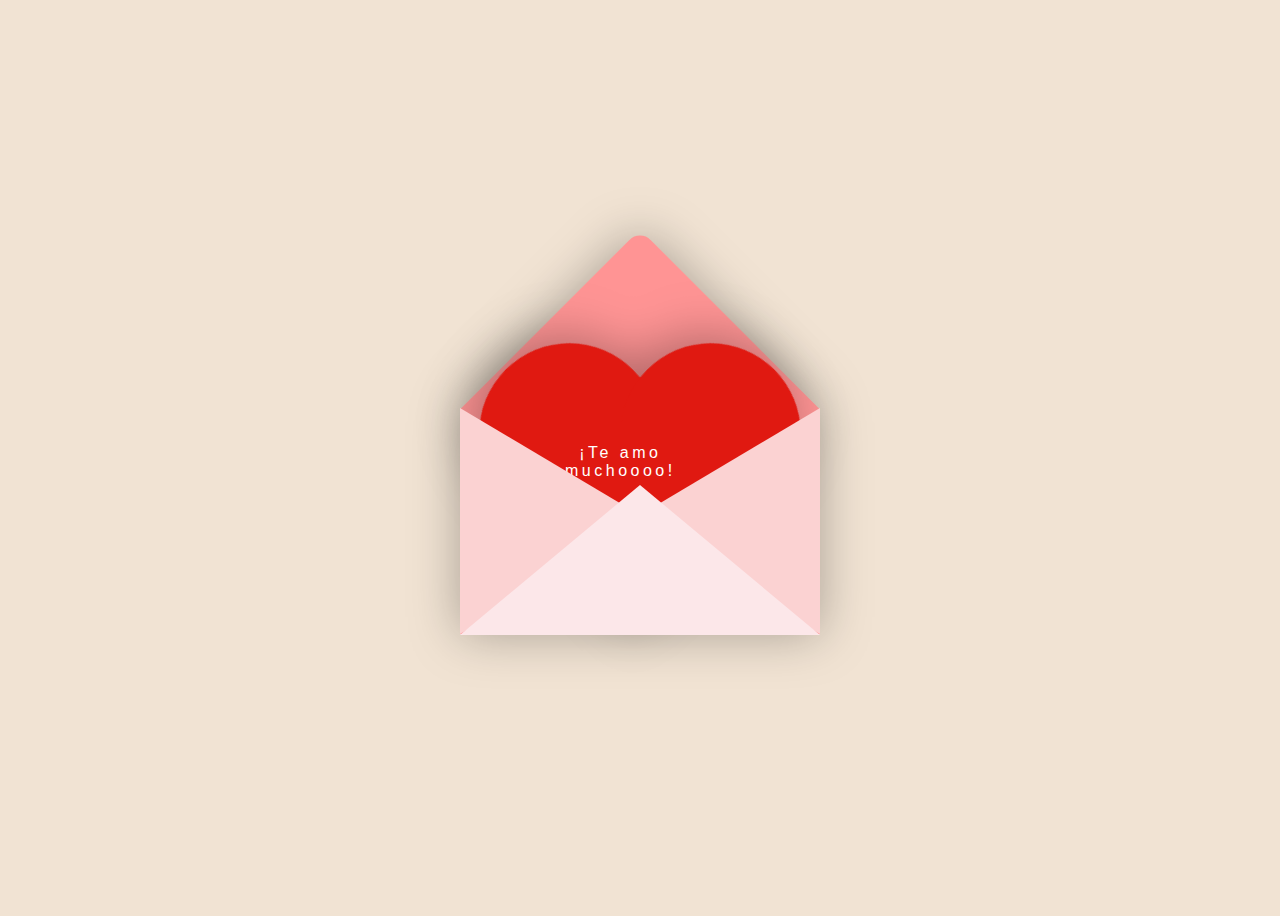
==== carta/index.html @ 4e9c3e8c "a" ====
<!DOCTYPE html>
<html lang="es">

<head>
    <meta charset="UTF-8">
    <meta name="viewport" content="width=device-width, initial-scale=1.0">
    <link rel="shortcut icon" href="assets/img/favicon.png" type="image/x-icon">
    <link rel="stylesheet" href="assets/css/style.css">
    <link rel="stylesheet" href="https://cdnjs.cloudflare.com/ajax/libs/font-awesome/5.15.4/css/all.min.css">
    <title>Te amo</title>
</head>
<body>
    <div class="valentines-day">
        <div class="envelope"></div>
        <div class="heart"></div>
        <div class="text">¡Te amo<br> muchoooo!</div>
        <div class="front">
            
        </div>
    </div>

    <div id="card">
        <div class="side one">
            <i class="fas fa-heart"></i>
        </div>
        <div class="side two">
            <h2>🌷🌷🌷</h2>
            <p>Leslie</p>
            <p>
                ERES MI TODOOOOOOOOOO🫶 nunca lo olvides
            </p>
            <p>
                TE AMOOOOOO
            </p>
            <p>
                Con cariño,<br>
                TU AMOR
            </p>
        </div>
    </div>

    <script src='https://cdnjs.cloudflare.com/ajax/libs/jquery/3.2.1/jquery.min.js'></script>
    <script src="assets/js/main.js"></script>
</body>

</html>
---- carta/assets/css/style.css ----
@import url("https://fonts.googleapis.com/css?family=Sacramento");

#card {
  height: 500px;
  width: 800px;
  margin: 5em auto;
  position: fixed;
  top: -15px;
  left: 25%;
  display: flex;
  visibility: hidden;
}

/* Estilos para dispositivos móviles */
@media only screen and (max-width: 600px) {
  #card {
    width: 90%; /* Reducir el ancho para dispositivos móviles */
    height: auto; /* Permitir que la altura se ajuste automáticamente */
    margin: 2em auto; /* Ajustar el margen */
    position: static; /* Cambiar la posición a estática para que no sea fija */
    visibility: none; /* Hacer que el elemento sea visible */
    top: 50px;
  }

  .side.side.one {
    display: none;
  }

  #card p {
    padding-left: 0 !important; /* Eliminar el relleno a la izquierda en dispositivos móviles */
    padding-right: 0 !important; /* Eliminar el relleno a la derecha en dispositivos móviles */
    font-size: 1.3em !important;
  }

  .valentines-day {
    position: fixed;
    top: 15%;
    left: 50%;
    transform: translate(-50%, -50%);
  }
}

#card h2 {
  font-size: 3em;
  margin: 0;
  color: pink;
  text-align: center;
}

#card p {
  font-size: 1.5em;
  text-align: justify;
  padding-left: 30px; /* Espacio en blanco a la izquierda */
  padding-right: 30px; /* Espacio en blanco a la derecha */
}

.side {
  background: #eee;
  height: 550px;
  width: 400px;
  padding: 10px;
}

.side.one {
  width: 320px;
  transform: skew(10deg, 20deg);
  background: linear-gradient(90deg, #fff, #fff 40%, #ddd);
  display: flex; /* Utiliza flexbox para centrar el corazón verticalmente */
  justify-content: center; /* Centra horizontalmente el contenido */
  align-items: center; /* Centra verticalmente el contenido */
  transform: skew(10deg, 20deg);
  position: relative;
  overflow: hidden;
}

.side.two {
  transform: skew(10deg, -15deg);
  background: linear-gradient(-90deg, #fff, #fff 40%, #f0f0f0);
}

body {
  display: flex;
  align-items: center;
  justify-content: center;
  height: 100vh;
  font-family: "Sacramento", cursive;
  background-color: #f1e3d3;
  overflow: hidden;
}

.valentines-day {
  position: relative;
  cursor: pointer;
}

.envelope {
  position: relative;
  filter: drop-shadow(0 0 25px rgba(0, 0, 0, 0.3));
}

.envelope:before {
  content: "";
  position: absolute;
  width: 254px;
  height: 254px;
  background-color: #ff9494;
  transform: rotate(-45deg);
  border-radius: 0 15px 0 0;
  left: -37px;
  top: -82px;
}

.envelope:after {
  content: "";
  position: absolute;
  background-color: #ff9494;
  width: 360px;
  height: 225px;
  left: -90px;
  top: 45px;
}

.heart {
  position: relative;
  background-color: #e01911;
  display: inline-block;
  height: 180px;
  top: 50px;
  left: 0;
  transform: rotate(-45deg);
  width: 180px;
  filter: drop-shadow(0 -10px 25px rgba(0, 0, 0, 0.3));
  transition: 0.5s;
}

.heart:before,
.heart:after {
  content: "";
  background-color: #e01911;
  border-radius: 50%;
  height: 180px;
  width: 180px;
  position: absolute;
}

.heart:before {
  top: -100px;
  left: 0;
}

.heart:after {
  left: 100px;
  top: 0;
}

.front {
  position: absolute;
  width: 0;
  height: 0;
  border-right: 190px solid #fbd2d2;
  border-top: 113px solid transparent;
  border-bottom: 113px solid transparent;
  top: 44px;
  left: 80px;
  z-index: 4;
}

.front:before {
  content: "";
  position: absolute;
  width: 0;
  height: 0;
  border-left: 190px solid #fbd2d2;
  border-top: 113px solid transparent;
  border-bottom: 113px solid transparent;
  top: -113px;
  left: -170px;
}

.front:after {
  width: 0;
  height: 0;
  position: absolute;
  content: "";
  border-bottom: 150px solid #fce7e9;
  border-right: 180px solid transparent;
  border-left: 180px solid transparent;
  top: -36px;
  left: -170px;
}

.text {
  position: absolute;
  font-family: arial;
  letter-spacing: 3.5px;
  text-align: center;
  color: white;
  z-index: 2;
  top: 80px;
  left: 15px;
  transition: 0.5s;
}

.valentines-day:hover .heart {
  transform: translateY(-50px) rotate(-45deg);
}

.valentines-day:hover .text {
  transform: translateY(-50px);
}

.side.one .fa-heart {
  font-size: 8em;
  color: red;
  animation: pulseHeart 1s ease-in-out infinite alternate;
  cursor: default;
}

@keyframes pulseHeart {
  0% {
    transform: scale(1);
  }
  100% {
    transform: scale(1.2);
  }
}

/* Estilos para dispositivos móviles */
@media screen and (max-width: 600px) {
  #card {
    width: 90%;
    max-width: 90%;
    margin: 2em auto;
  }

  .side {
    width: 90%;
    max-width: 90%;
    margin: 0 auto;
  }

  .text {
    font-size: 1em; /* Ajuste del tamaño de fuente */
  }
}
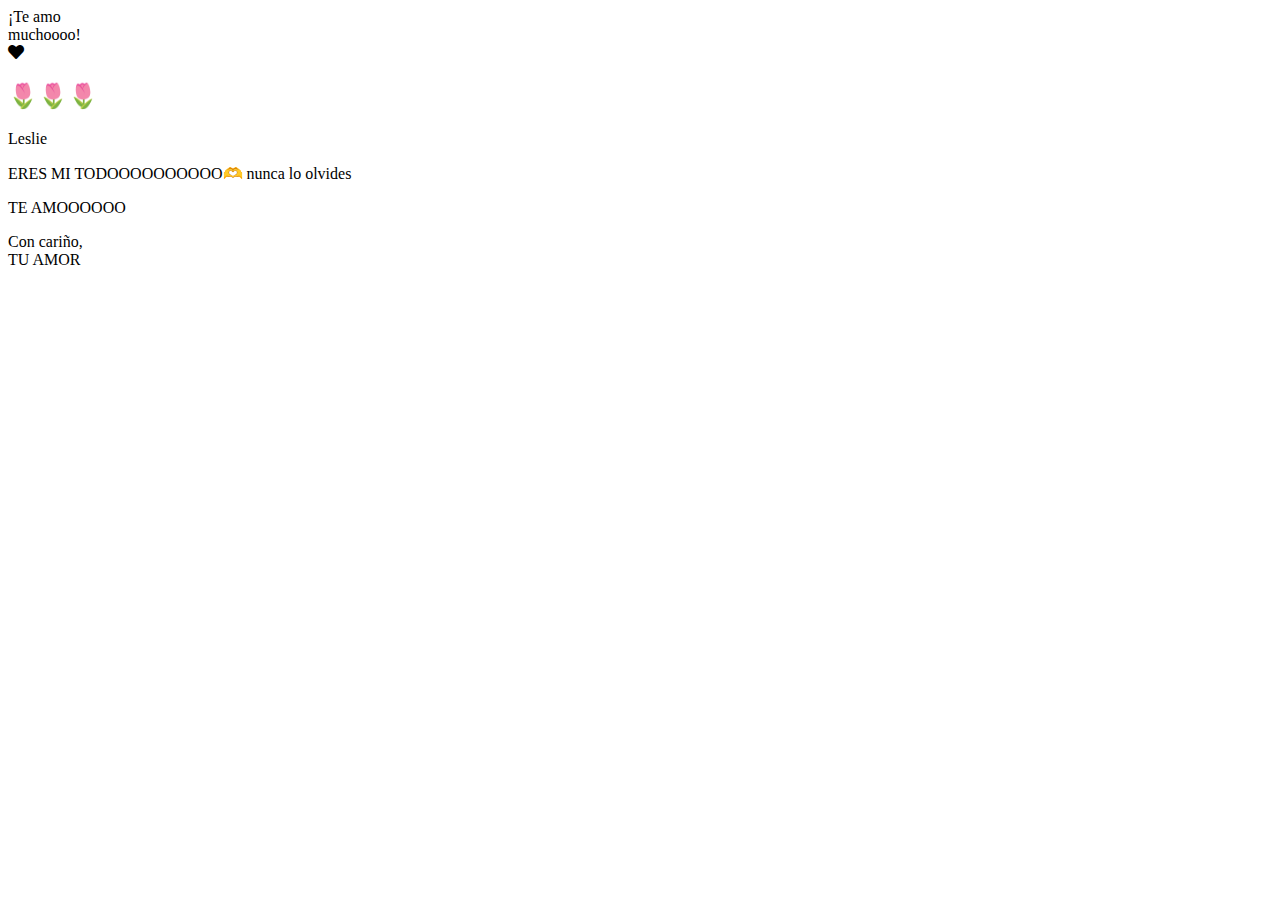
==== commit cf5cc414: "a" ====
--- a/carta/index.html
+++ b/carta/index.html
@@ -4,8 +4,8 @@
 <head>
     <meta charset="UTF-8">
     <meta name="viewport" content="width=device-width, initial-scale=1.0">
-    <link rel="shortcut icon" href="assets/img/favicon.png" type="image/x-icon">
-    <link rel="stylesheet" href="assets/css/style.css">
+    <link rel="shortcut icon" href="carta/assets/img/favicon.png" type="image/x-icon">
+    <link rel="stylesheet" href="carta/assets/css/style.css">
     <link rel="stylesheet" href="https://cdnjs.cloudflare.com/ajax/libs/font-awesome/5.15.4/css/all.min.css">
     <title>Te amo</title>
 </head>
@@ -40,7 +40,7 @@
     </div>
 
     <script src='https://cdnjs.cloudflare.com/ajax/libs/jquery/3.2.1/jquery.min.js'></script>
-    <script src="assets/js/main.js"></script>
+    <script src="carta/assets/js/main.js"></script>
 </body>
 
 </html>